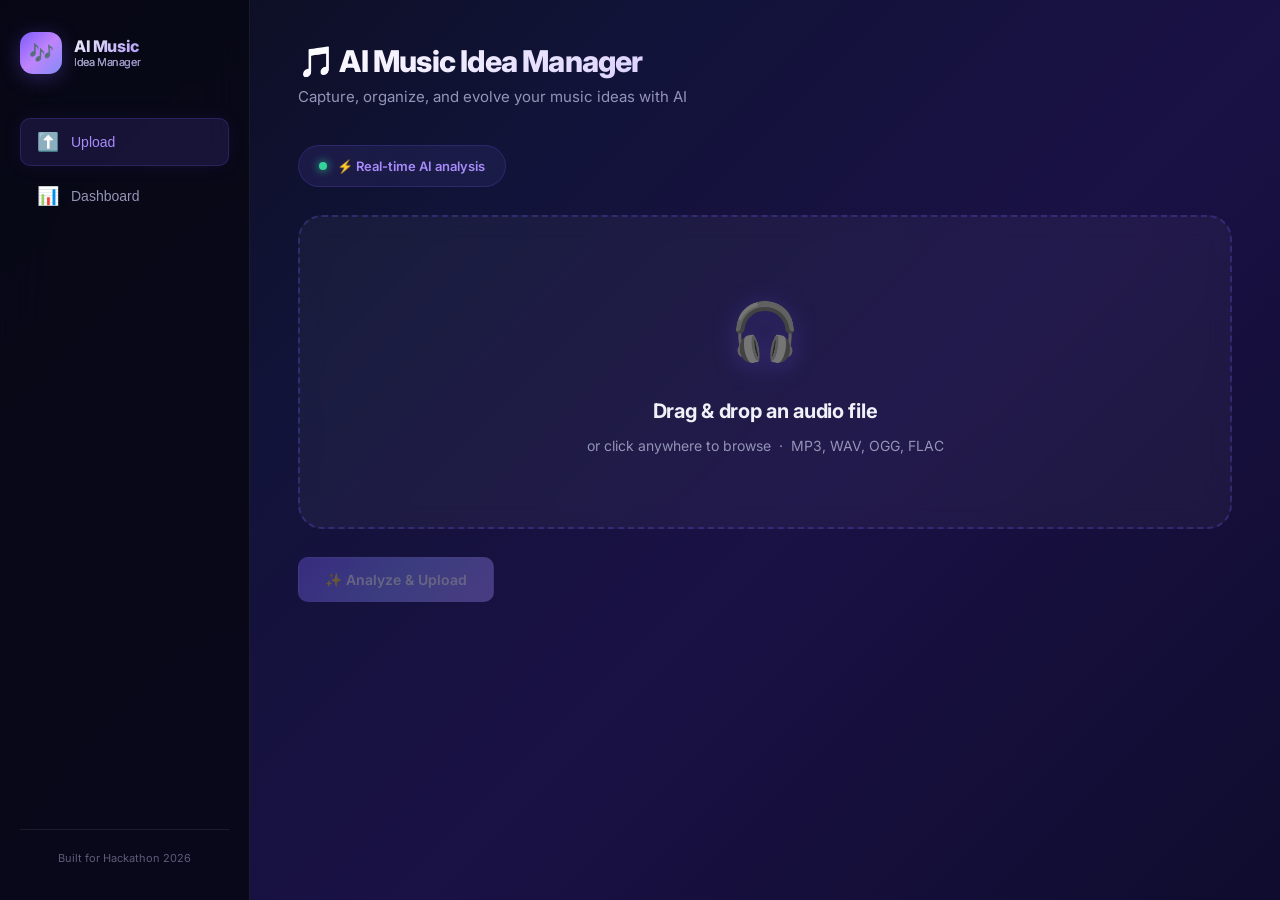
==== local-version/index.html @ 2355f76c "Final hackathon version" ====
<!DOCTYPE html>
<html lang="en">
<head>
  <meta charset="UTF-8" />
  <meta name="viewport" content="width=device-width, initial-scale=1.0" />
  <meta name="description" content="AI Music Idea Manager — Upload audio ideas, get AI-powered tags, and manage creative versions. Zero-setup local version." />
  <title>AI Music Idea Manager — Local</title>

  <!-- Google Font -->
  <link rel="preconnect" href="https://fonts.googleapis.com" />
  <link rel="preconnect" href="https://fonts.gstatic.com" crossorigin />
  <link href="https://fonts.googleapis.com/css2?family=Inter:wght@300;400;500;600;700&display=swap" rel="stylesheet" />

  <!-- Shared Styles (reuse parent CSS) -->
  <link rel="stylesheet" href="../style.css" />
</head>
<body>

  <!-- ——— Toast Notification Container ——— -->
  <div id="toast-container" class="toast-container"></div>

  <div class="app-container">

    <!-- ========== SIDEBAR ========== -->
    <aside class="sidebar">
      <div class="sidebar-brand">
        <div class="logo-icon">🎶</div>
        <h1>AI Music<span>Idea Manager</span></h1>
      </div>

      <nav class="sidebar-nav">
        <button class="nav-item active" data-section="upload" id="nav-upload">
          <span class="icon">⬆️</span>
          <span class="nav-text">Upload</span>
        </button>
        <button class="nav-item" data-section="dashboard" id="nav-dashboard">
          <span class="icon">📊</span>
          <span class="nav-text">Dashboard</span>
        </button>
      </nav>

      <div class="sidebar-footer">
        Built for Hackathon 2026
      </div>
    </aside>

    <!-- ========== MAIN CONTENT ========== -->
    <main class="main-content">

      <!-- ——— UPLOAD PAGE ——— -->
      <section id="section-upload" class="page-section active">
        <div class="page-header">
          <h2>🎵 AI Music Idea Manager</h2>
          <p>Capture, organize, and evolve your music ideas with AI</p>
        </div>

        <!-- AI capability badge -->
        <div class="ai-badge">
          <span class="ai-badge-dot"></span>
          ⚡ Real-time AI analysis
        </div>

        <!-- Drop zone -->
        <div id="upload-area" class="upload-area">
          <span class="upload-icon">🎧</span>
          <h3>Drag &amp; drop an audio file</h3>
          <p>or click anywhere to browse &nbsp;·&nbsp; MP3, WAV, OGG, FLAC</p>
          <input type="file" id="file-input" accept="audio/*" />
        </div>

        <!-- Selected file info -->
        <div id="file-info" class="file-info">
          <span class="file-icon">🎵</span>
          <div class="file-details">
            <div id="file-name" class="file-name">—</div>
            <div id="file-size" class="file-size">—</div>
          </div>
        </div>

        <!-- Action buttons -->
        <div class="btn-group">
          <button id="analyze-btn" class="btn btn-primary" disabled>
            ✨ Analyze &amp; Upload
          </button>
        </div>

        <!-- Spinner -->
        <div id="spinner" class="spinner-overlay">
          <div class="spinner"></div>
          <span>🧠 Preparing analysis...</span>
        </div>

        <!-- AI Results -->
        <div id="ai-results" class="ai-results">
          <h4>🧠 AI Analysis Results</h4>
          <div class="tag-grid">
            <div class="tag-card mood">
              <div class="tag-label">Mood</div>
              <div id="tag-mood" class="tag-value">—</div>
            </div>
            <div class="tag-card bpm">
              <div class="tag-label">BPM</div>
              <div id="tag-bpm" class="tag-value">—</div>
            </div>
            <div class="tag-card type">
              <div class="tag-label">Type</div>
              <div id="tag-type" class="tag-value">—</div>
            </div>
          </div>
          <!-- AI Confidence Indicator -->
          <div class="ai-confidence">
            <span class="confidence-icon">🛡️</span>
            <span class="confidence-label">AI Confidence</span>
            <span id="confidence-value" class="confidence-value">—</span>
          </div>
          <p class="ai-trust-signal">Tags generated based on audio characteristics</p>
        </div>
      </section>

      <!-- ——— DASHBOARD PAGE ——— -->
      <section id="section-dashboard" class="page-section">
        <div class="page-header">
          <h2>Dashboard</h2>
          <p>All your music ideas in one place.</p>
        </div>

        <!-- Toolbar / Filters -->
        <!-- Toolbar / Filters -->
        <div class="dashboard-toolbar">
          <div class="filter-group">
            <span class="filter-label">Filter by Mood:</span>
            <div class="filter-pills" id="mood-filter-pills">
              <button class="filter-pill active" data-val="all">All</button>
              <button class="filter-pill" data-val="Calm">🌊 Calm</button>
              <button class="filter-pill" data-val="Happy">☀️ Happy</button>
              <button class="filter-pill" data-val="Energetic">⚡ Energetic</button>
            </div>
          </div>
          <div class="filter-group">
            <span class="filter-label">Filter by Type:</span>
            <div class="filter-pills" id="type-filter-pills">
              <button class="filter-pill active" data-val="all">All</button>
              <button class="filter-pill" data-val="Melody">🎵 Melody</button>
              <button class="filter-pill" data-val="Beat">🥁 Beat</button>
              <button class="filter-pill" data-val="Chord Progression">🎹 Chord</button>
            </div>
          </div>
        </div>

        <h3 id="idea-count" class="section-title">Your Ideas (0)</h3>

        <!-- Ideas grid -->
        <div id="ideas-grid" class="ideas-grid">
          <div class="empty-state" style="grid-column:1/-1;">
            <span class="empty-icon">🎵</span>
            <h3>No ideas yet</h3>
            <p>Upload your first audio idea to get started.</p>
          </div>
        </div>
      </section>

    </main>
  </div>

  <!-- ========== SCRIPTS ========== -->
  <!-- NO Firebase needed — local storage backend -->
  <script src="storage.js"></script>
  <script src="../app.js"></script>

</body>
</html>
---- style.css ----
/* ============================================================
   style.css — AI Music Idea Manager
   Premium SaaS dark theme · Glassmorphism · Deep gradient BG
   ============================================================ */

@import url('https://fonts.googleapis.com/css2?family=Inter:wght@300;400;500;600;700;800&display=swap');

/* ---------- Design Tokens ---------- */
:root {
  /* Gradient background */
  --bg-gradient:    linear-gradient(135deg, #0b0d1a 0%, #111338 30%, #1a1145 60%, #0f0c2e 100%);

  /* Surfaces — glassmorphism base */
  --glass:          rgba(255, 255, 255, 0.04);
  --glass-border:   rgba(255, 255, 255, 0.08);
  --glass-strong:   rgba(255, 255, 255, 0.06);
  --glass-hover:    rgba(255, 255, 255, 0.09);

  /* Sidebar */
  --bg-sidebar:     rgba(8, 8, 20, 0.85);

  /* Accent palette — indigo / purple */
  --accent:         #7c5cfc;
  --accent-light:   #a78bfa;
  --accent-dim:     rgba(124, 92, 252, 0.14);
  --accent-glow:    rgba(124, 92, 252, 0.30);

  /* Status */
  --green:          #34d399;
  --green-dim:      rgba(52, 211, 153, 0.12);
  --amber:          #fbbf24;
  --amber-dim:      rgba(251, 191, 36, 0.12);
  --rose:           #fb7185;
  --rose-dim:       rgba(251, 113, 133, 0.12);
  --sky:            #38bdf8;
  --sky-dim:        rgba(56, 189, 248, 0.12);

  /* Text */
  --text-primary:   #f0f0f8;
  --text-secondary: #9494b8;
  --text-muted:     #5c5c7a;

  /* Misc */
  --radius:         14px;
  --radius-sm:      10px;
  --radius-lg:      20px;
  --radius-xl:      24px;
  --shadow-sm:      0 2px 12px rgba(0,0,0,0.25);
  --shadow-md:      0 8px 32px rgba(0,0,0,0.35);
  --shadow-glow:    0 0 40px rgba(124, 92, 252, 0.10);
  --ease:           cubic-bezier(.4,0,.2,1);
}

/* ---------- Reset ---------- */
*, *::before, *::after { margin: 0; padding: 0; box-sizing: border-box; }

html { scroll-behavior: smooth; }

body {
  font-family: 'Inter', -apple-system, BlinkMacSystemFont, sans-serif;
  background: var(--bg-gradient);
  background-attachment: fixed;
  color: var(--text-primary);
  line-height: 1.6;
  min-height: 100vh;
  overflow-x: hidden;
}

/* ---------- Layout ---------- */
.app-container {
  display: flex;
  min-height: 100vh;
}

/* ========== SIDEBAR ========== */
.sidebar {
  width: 250px;
  background: var(--bg-sidebar);
  backdrop-filter: blur(24px);
  -webkit-backdrop-filter: blur(24px);
  border-right: 1px solid var(--glass-border);
  display: flex;
  flex-direction: column;
  padding: 32px 20px;
  flex-shrink: 0;
  position: fixed;
  top: 0; left: 0; bottom: 0;
  z-index: 100;
}

.sidebar-brand {
  display: flex;
  align-items: center;
  gap: 12px;
  margin-bottom: 44px;
}

.sidebar-brand .logo-icon {
  width: 42px; height: 42px;
  background: linear-gradient(135deg, var(--accent), #c084fc, #818cf8);
  border-radius: 13px;
  display: flex; align-items: center; justify-content: center;
  font-size: 20px;
  box-shadow: 0 4px 20px rgba(124, 92, 252, 0.3);
}

.sidebar-brand h1 {
  font-size: 16px;
  font-weight: 800;
  letter-spacing: -0.4px;
  line-height: 1.2;
  background: linear-gradient(135deg, #f0f0f8, var(--accent-light));
  -webkit-background-clip: text;
  -webkit-text-fill-color: transparent;
  background-clip: text;
}

.sidebar-brand span {
  display: block;
  font-size: 11px;
  font-weight: 400;
  background: none;
  -webkit-text-fill-color: var(--text-secondary);
}

.sidebar-nav {
  display: flex;
  flex-direction: column;
  gap: 6px;
  flex: 1;
}

.nav-item {
  display: flex;
  align-items: center;
  gap: 12px;
  padding: 12px 16px;
  border-radius: var(--radius-sm);
  font-size: 14px;
  font-weight: 500;
  color: var(--text-secondary);
  cursor: pointer;
  transition: all 0.2s var(--ease);
  border: 1px solid transparent;
  background: none;
  width: 100%;
  text-align: left;
}

.nav-item:hover {
  background: var(--glass-hover);
  color: var(--text-primary);
  border-color: var(--glass-border);
}

.nav-item.active {
  background: var(--accent-dim);
  color: var(--accent-light);
  border-color: rgba(124, 92, 252, 0.2);
  box-shadow: 0 0 20px rgba(124, 92, 252, 0.08);
}

.nav-item .icon {
  font-size: 18px;
  width: 22px;
  text-align: center;
  flex-shrink: 0;
}

.sidebar-footer {
  margin-top: auto;
  padding-top: 20px;
  border-top: 1px solid var(--glass-border);
  font-size: 11px;
  color: var(--text-muted);
  text-align: center;
}

/* ========== MAIN CONTENT ========== */
.main-content {
  margin-left: 250px;
  flex: 1;
  padding: 44px 48px;
  max-width: 1160px;
}

/* ---------- Page Sections ---------- */
.page-section {
  display: none;
  animation: fadeUp 0.4s var(--ease);
}

.page-section.active { display: block; }

@keyframes fadeUp {
  from { opacity: 0; transform: translateY(16px); }
  to   { opacity: 1; transform: translateY(0); }
}

/* ---------- Page Header (Hero) ---------- */
.page-header {
  margin-bottom: 36px;
}

.page-header h2 {
  font-size: 30px;
  font-weight: 800;
  letter-spacing: -0.8px;
  line-height: 1.15;
  background: linear-gradient(135deg, #ffffff, var(--accent-light));
  -webkit-background-clip: text;
  -webkit-text-fill-color: transparent;
  background-clip: text;
}

.page-header p {
  color: var(--text-secondary);
  font-size: 15px;
  margin-top: 6px;
  font-weight: 400;
}

/* ---------- AI Capability Badge ---------- */
.ai-badge {
  display: inline-flex;
  align-items: center;
  gap: 10px;
  padding: 10px 20px;
  border-radius: 100px;
  background: linear-gradient(135deg, rgba(124,92,252,0.12), rgba(129,140,248,0.08));
  border: 1px solid rgba(124,92,252,0.20);
  font-size: 13px;
  font-weight: 600;
  color: var(--accent-light);
  margin-bottom: 28px;
  backdrop-filter: blur(8px);
}

.ai-badge-dot {
  width: 8px; height: 8px;
  border-radius: 50%;
  background: var(--green);
  box-shadow: 0 0 10px var(--green);
  animation: pulse-dot 2s ease-in-out infinite;
}

@keyframes pulse-dot {
  0%, 100% { opacity: 1; transform: scale(1); }
  50%      { opacity: 0.5; transform: scale(1.3); }
}

/* ========== UPLOAD AREA (Hero) ========== */
.upload-area {
  background: var(--glass);
  border: 2px dashed rgba(124, 92, 252, 0.25);
  border-radius: var(--radius-xl);
  padding: 70px 48px;
  text-align: center;
  cursor: pointer;
  position: relative;
  transition: all 0.3s var(--ease);
  backdrop-filter: blur(12px);
  -webkit-backdrop-filter: blur(12px);
}

.upload-area::after {
  content: '';
  position: absolute;
  inset: -1px;
  border-radius: var(--radius-xl);
  background: linear-gradient(135deg, rgba(124,92,252,0.08), transparent, rgba(129,140,248,0.06));
  z-index: -1;
  opacity: 0;
  transition: opacity 0.3s var(--ease);
}

.upload-area:hover,
.upload-area.drag-over {
  border-color: var(--accent);
  background: rgba(124, 92, 252, 0.06);
  box-shadow: 0 0 60px rgba(124, 92, 252, 0.12), var(--shadow-md);
  transform: translateY(-2px);
}

.upload-area:hover::after,
.upload-area.drag-over::after {
  opacity: 1;
}

.upload-area .upload-icon {
  font-size: 56px;
  margin-bottom: 18px;
  display: block;
  filter: drop-shadow(0 4px 12px rgba(124, 92, 252, 0.3));
}

.upload-area h3 {
  font-size: 20px;
  font-weight: 700;
  margin-bottom: 8px;
  letter-spacing: -0.3px;
}

.upload-area p {
  color: var(--text-secondary);
  font-size: 14px;
}

.upload-area input[type="file"] {
  position: absolute;
  inset: 0;
  opacity: 0;
  cursor: pointer;
}

/* ---------- File Info ---------- */
.file-info {
  margin-top: 24px;
  padding: 18px 24px;
  background: var(--glass-strong);
  border: 1px solid var(--glass-border);
  border-radius: var(--radius);
  backdrop-filter: blur(12px);
  display: none;
  align-items: center;
  gap: 14px;
  animation: fadeUp 0.3s var(--ease);
}

.file-info.visible { display: flex; }
.file-info .file-icon { font-size: 30px; }
.file-info .file-details { flex: 1; }
.file-info .file-name { font-weight: 600; font-size: 14px; }
.file-info .file-size { font-size: 12px; color: var(--text-secondary); }

/* ========== BUTTONS ========== */
.btn {
  display: inline-flex;
  align-items: center;
  gap: 8px;
  padding: 13px 26px;
  border-radius: var(--radius-sm);
  font-family: inherit;
  font-size: 14px;
  font-weight: 600;
  cursor: pointer;
  border: none;
  transition: all 0.2s var(--ease);
}

.btn:active {
  transform: scale(0.96) !important;
}

.btn-primary {
  background: linear-gradient(135deg, var(--accent), #818cf8, #a78bfa);
  color: #fff;
  box-shadow: 0 4px 20px var(--accent-glow);
  border: 1px solid rgba(167,139,250,0.3);
}

.btn-primary:hover {
  transform: translateY(-2px) scale(1.02);
  box-shadow: 0 8px 32px var(--accent-glow), 0 0 20px rgba(124,92,252,0.15);
}

.btn-primary:disabled {
  opacity: 0.35;
  cursor: not-allowed;
  transform: none;
  box-shadow: none;
}

.btn-secondary {
  background: var(--glass-strong);
  color: var(--text-primary);
  border: 1px solid var(--glass-border);
  backdrop-filter: blur(8px);
}

.btn-secondary:hover {
  background: var(--glass-hover);
  border-color: rgba(124,92,252,0.3);
  transform: translateY(-1px);
  box-shadow: 0 4px 16px rgba(0,0,0,0.2);
}

.btn-sm {
  padding: 8px 16px;
  font-size: 12px;
  border-radius: 8px;
}

.btn-group {
  display: flex;
  gap: 12px;
  margin-top: 28px;
}

/* ========== AI RESULTS PANEL ========== */
.ai-results {
  margin-top: 32px;
  padding: 28px;
  background: var(--glass);
  border-radius: var(--radius-lg);
  border: 1px solid var(--glass-border);
  display: none;
}

.ai-results.visible {
  display: block;
  animation: fadeUp 0.5s var(--ease);
  background: linear-gradient(135deg, rgba(124,92,252,0.06), rgba(16,16,32,0.6));
  backdrop-filter: blur(20px);
  -webkit-backdrop-filter: blur(20px);
  border: 1px solid rgba(124,92,252,0.18);
  box-shadow: 0 12px 48px rgba(124,92,252,0.08), var(--shadow-glow);
}

.ai-results h4 {
  font-size: 15px;
  font-weight: 700;
  margin-bottom: 20px;
  display: flex;
  align-items: center;
  gap: 8px;
  color: var(--accent-light);
}

.tag-grid {
  display: grid;
  grid-template-columns: repeat(3, 1fr);
  gap: 14px;
}

.tag-card {
  background: var(--glass-strong);
  border-radius: var(--radius);
  padding: 20px;
  text-align: center;
  border: 1px solid var(--glass-border);
  backdrop-filter: blur(8px);
  transition: all 0.25s var(--ease);
}

.ai-results.visible .tag-card {
  opacity: 0;
  animation: popIn 0.5s var(--ease) forwards;
}

.ai-results.visible .tag-card:nth-child(1) { animation-delay: 0.1s; }
.ai-results.visible .tag-card:nth-child(2) { animation-delay: 0.25s; }
.ai-results.visible .tag-card:nth-child(3) { animation-delay: 0.4s; }

@keyframes popIn {
  from { opacity: 0; transform: translateY(16px) scale(0.95); }
  to   { opacity: 1; transform: translateY(0) scale(1); }
}

.tag-card:hover {
  transform: translateY(-2px);
  border-color: rgba(255,255,255,0.12);
  box-shadow: var(--shadow-sm);
}

.tag-card .tag-label {
  font-size: 10px;
  text-transform: uppercase;
  letter-spacing: 1.5px;
  color: var(--text-muted);
  margin-bottom: 8px;
  font-weight: 600;
}

.tag-card .tag-value {
  font-size: 18px;
  font-weight: 700;
  letter-spacing: -0.3px;
}

.tag-card.mood .tag-value { color: var(--amber); }
.tag-card.bpm .tag-value  { color: var(--sky); }
.tag-card.type .tag-value { color: var(--green); }

/* ---------- Confidence Indicator ---------- */
.ai-confidence {
  margin-top: 18px;
  display: flex;
  align-items: center;
  gap: 10px;
  padding: 14px 20px;
  background: linear-gradient(135deg, rgba(52,211,153,0.06), rgba(52,211,153,0.02));
  border-radius: var(--radius-sm);
  border: 1px solid rgba(52,211,153,0.12);
  backdrop-filter: blur(8px);
}

.confidence-icon { font-size: 16px; }

.confidence-label {
  font-size: 11px;
  text-transform: uppercase;
  letter-spacing: 1.2px;
  color: var(--text-secondary);
  font-weight: 600;
}

.confidence-value {
  font-size: 14px;
  font-weight: 700;
  color: var(--green);
  margin-left: auto;
}

.ai-trust-signal {
  margin-top: 16px;
  font-size: 11px;
  text-align: center;
  color: var(--text-muted);
  font-weight: 500;
  letter-spacing: 0.2px;
}

/* ========== SPINNER ========== */
.spinner-overlay {
  display: none;
  align-items: center;
  justify-content: center;
  gap: 14px;
  margin-top: 24px;
  font-size: 14px;
  color: var(--text-secondary);
  font-weight: 500;
}

.spinner-overlay.visible { display: flex; }

.spinner-overlay span { transition: opacity 0.2s ease; }

.spinner {
  width: 24px; height: 24px;
  border: 3px solid rgba(124,92,252,0.2);
  border-top-color: var(--accent);
  border-radius: 50%;
  animation: spin 0.7s linear infinite;
}

@keyframes spin { to { transform: rotate(360deg); } }

/* ========== DASHBOARD ========== */
.dashboard-toolbar {
  display: flex;
  flex-direction: column;
  align-items: flex-start;
  gap: 16px;
  margin-bottom: 32px;
}

.filter-group {
  display: flex;
  align-items: center;
  gap: 12px;
}
.filter-label {
  font-size: 13px;
  font-weight: 600;
  color: var(--text-secondary);
  width: 100px;
}
.filter-pills {
  display: flex;
  gap: 8px;
  flex-wrap: wrap;
}
.filter-pill {
  background: var(--glass);
  border: 1px solid var(--glass-border);
  color: var(--text-secondary);
  padding: 6px 16px;
  border-radius: 100px;
  font-size: 13px;
  font-weight: 500;
  cursor: pointer;
  transition: all 0.2s var(--ease);
}
.filter-pill:hover {
  background: var(--glass-hover);
  color: var(--text-primary);
}
.filter-pill.active {
  background: var(--accent-dim);
  border-color: var(--accent);
  color: var(--accent-light);
}

.section-title {
  font-size: 16px;
  font-weight: 600;
  color: var(--text-secondary);
  margin-bottom: 24px;
  padding-bottom: 12px;
  border-bottom: 1px solid var(--glass-border);
}

.ideas-grid {
  display: grid;
  grid-template-columns: repeat(auto-fill, minmax(340px, 1fr));
  gap: 22px;
}

/* ========== IDEA CARD (Glassmorphism) ========== */
.idea-card {
  background: var(--glass);
  border: 1px solid var(--glass-border);
  border-radius: var(--radius-lg);
  padding: 24px;
  position: relative;
  overflow: hidden;
  backdrop-filter: blur(16px);
  -webkit-backdrop-filter: blur(16px);
  transition: transform 0.2s ease, box-shadow 0.2s ease, border-color 0.2s ease;
}

.idea-card:hover {
  transform: translateY(-4px);
  border-color: rgba(255, 255, 255, 0.15);
  box-shadow: 0 16px 40px rgba(0, 0, 0, 0.4);
}

.idea-card::before {
  content: '';
  position: absolute;
  top: 0; left: 0; right: 0;
  height: 3px;
  background: linear-gradient(90deg, var(--accent), #c084fc, #818cf8, var(--sky));
  opacity: 0;
  transition: opacity 0.3s var(--ease);
}

.idea-card:hover {
  border-color: rgba(124,92,252,0.25);
  transform: translateY(-4px) scale(1.015);
  box-shadow: 0 16px 48px rgba(0,0,0,0.3), 0 0 30px rgba(124,92,252,0.08);
  background: var(--glass-hover);
}

.idea-card:hover::before { opacity: 1; }

.card-header {
  display: flex;
  align-items: flex-start;
  justify-content: space-between;
  margin-bottom: 16px;
}

.card-title {
  font-size: 15px;
  font-weight: 600;
  word-break: break-word;
  flex: 1;
  margin-right: 12px;
  letter-spacing: -0.2px;
}

.variation-badge {
  display: inline-flex;
  align-items: center;
  gap: 4px;
  padding: 4px 12px;
  border-radius: 100px;
  font-size: 11px;
  font-weight: 600;
  background: var(--accent-dim);
  color: var(--accent-light);
  border: 1px solid rgba(124,92,252,0.15);
  flex-shrink: 0;
}

.original-badge {
  display: inline-flex;
  align-items: center;
  gap: 4px;
  padding: 4px 12px;
  border-radius: 100px;
  font-size: 11px;
  font-weight: 600;
  background: var(--green-dim);
  color: var(--green);
  border: 1px solid rgba(52,211,153,0.15);
  flex-shrink: 0;
}

.delete-btn {
  position: absolute;
  top: 16px;
  right: 16px;
  background: none;
  border: none;
  cursor: pointer;
  font-size: 14px;
  opacity: 0.5;
  transition: all 0.2s var(--ease);
  padding: 4px;
  border-radius: 6px;
  display: flex;
  align-items: center;
  justify-content: center;
  z-index: 10;
}

.delete-btn:hover {
  opacity: 1;
  background: var(--rose-dim);
  transform: scale(1.1);
}

.card-meta {
  font-size: 11px;
  color: var(--text-muted);
  margin-bottom: 12px;
  display: flex;
  gap: 12px;
}

.parent-link {
  font-size: 12px;
  color: var(--text-muted);
  margin-bottom: 14px;
  display: flex;
  align-items: center;
  gap: 6px;
}

.parent-link span { color: var(--accent-light); font-weight: 500; }

/* Audio player */
.card-player {
  width: 100%;
  margin-bottom: 18px;
}

.card-player audio {
  width: 100%;
  height: 38px;
  border-radius: 8px;
  opacity: 0.85;
  transition: opacity 0.2s ease;
}

.card-player audio:hover { opacity: 1; }

/* Card tag pills */
.card-tags {
  display: flex;
  gap: 8px;
  flex-wrap: wrap;
  margin-bottom: 18px;
}

.tag-pill {
  padding: 5px 14px;
  border-radius: 100px;
  font-size: 12px;
  font-weight: 600;
  backdrop-filter: blur(4px);
  border: 1px solid transparent;
  transition: all 0.2s var(--ease);
}

.tag-pill:hover { transform: translateY(-1px); }

.tag-pill.mood {
  background: var(--amber-dim);
  color: var(--amber);
  border-color: rgba(251,191,36,0.15);
}

.tag-pill.bpm {
  background: var(--sky-dim);
  color: var(--sky);
  border-color: rgba(56,189,248,0.15);
}

.tag-pill.type {
  background: var(--green-dim);
  color: var(--green);
  border-color: rgba(52,211,153,0.15);
}

/* ---------- Inline Editing Styles ---------- */
.editable-title {
  cursor: text;
  padding: 2px 6px;
  border-radius: 6px;
  transition: all 0.2s var(--ease);
  outline: none;
  border: 1px solid transparent;
}
.editable-title:hover, .editable-title:focus {
  background: rgba(255, 255, 255, 0.05);
  border-color: rgba(255, 255, 255, 0.1);
}

.editable-tag {
  cursor: pointer;
}
.editable-tag:hover {
  opacity: 0.8;
  transform: scale(1.05);
  box-shadow: 0 2px 8px rgba(0,0,0,0.2);
}

.inline-input, .inline-select {
  background: var(--bg-primary);
  color: var(--text-primary);
  border: 1px solid var(--accent);
  border-radius: 100px;
  font: inherit;
  outline: none;
  padding: 0 8px;
  font-size: 12px;
  height: 20px;
  margin: -2px 0;
}
.inline-input {
  width: 55px;
  text-align: center;
}

/* Card actions */
.card-actions {
  display: flex;
  gap: 8px;
  padding-top: 16px;
  border-top: 1px solid var(--glass-border);
}

/* ========== EMPTY STATE ========== */
.empty-state {
  text-align: center;
  padding: 80px 24px;
  color: var(--text-muted);
}

.empty-state .empty-icon {
  font-size: 56px;
  margin-bottom: 18px;
  display: block;
  filter: grayscale(0.3);
}

.empty-state h3 {
  font-size: 18px;
  font-weight: 700;
  color: var(--text-secondary);
  margin-bottom: 8px;
}

.empty-state p { font-size: 14px; }

/* ========== TOAST ========== */
.toast-container {
  position: fixed;
  top: 24px;
  right: 24px;
  z-index: 1000;
  display: flex;
  flex-direction: column;
  gap: 10px;
}

.toast {
  background: rgba(16, 16, 32, 0.9);
  backdrop-filter: blur(16px);
  border: 1px solid var(--glass-border);
  border-left: 4px solid var(--green);
  border-radius: var(--radius-sm);
  padding: 14px 22px;
  font-size: 13px;
  font-weight: 500;
  box-shadow: var(--shadow-md);
  animation: slideIn 0.35s var(--ease), fadeOut 0.35s var(--ease) 2.7s forwards;
  max-width: 360px;
}

.toast.error { border-left-color: var(--rose); }

@keyframes slideIn {
  from { transform: translateX(40px); opacity: 0; }
  to   { transform: translateX(0);    opacity: 1; }
}

@keyframes fadeOut {
  to { opacity: 0; transform: translateX(40px); }
}

/* ========== RESPONSIVE ========== */
@media (max-width: 768px) {
  .sidebar {
    width: 68px;
    padding: 20px 10px;
  }
  .sidebar-brand h1, .sidebar-brand span,
  .nav-item .nav-text, .sidebar-footer {
    display: none;
  }
  .nav-item {
    justify-content: center;
    padding: 12px;
  }
  .main-content {
    margin-left: 68px;
    padding: 28px 18px;
  }
  .ideas-grid {
    grid-template-columns: 1fr;
  }
  .tag-grid {
    grid-template-columns: 1fr;
  }
}
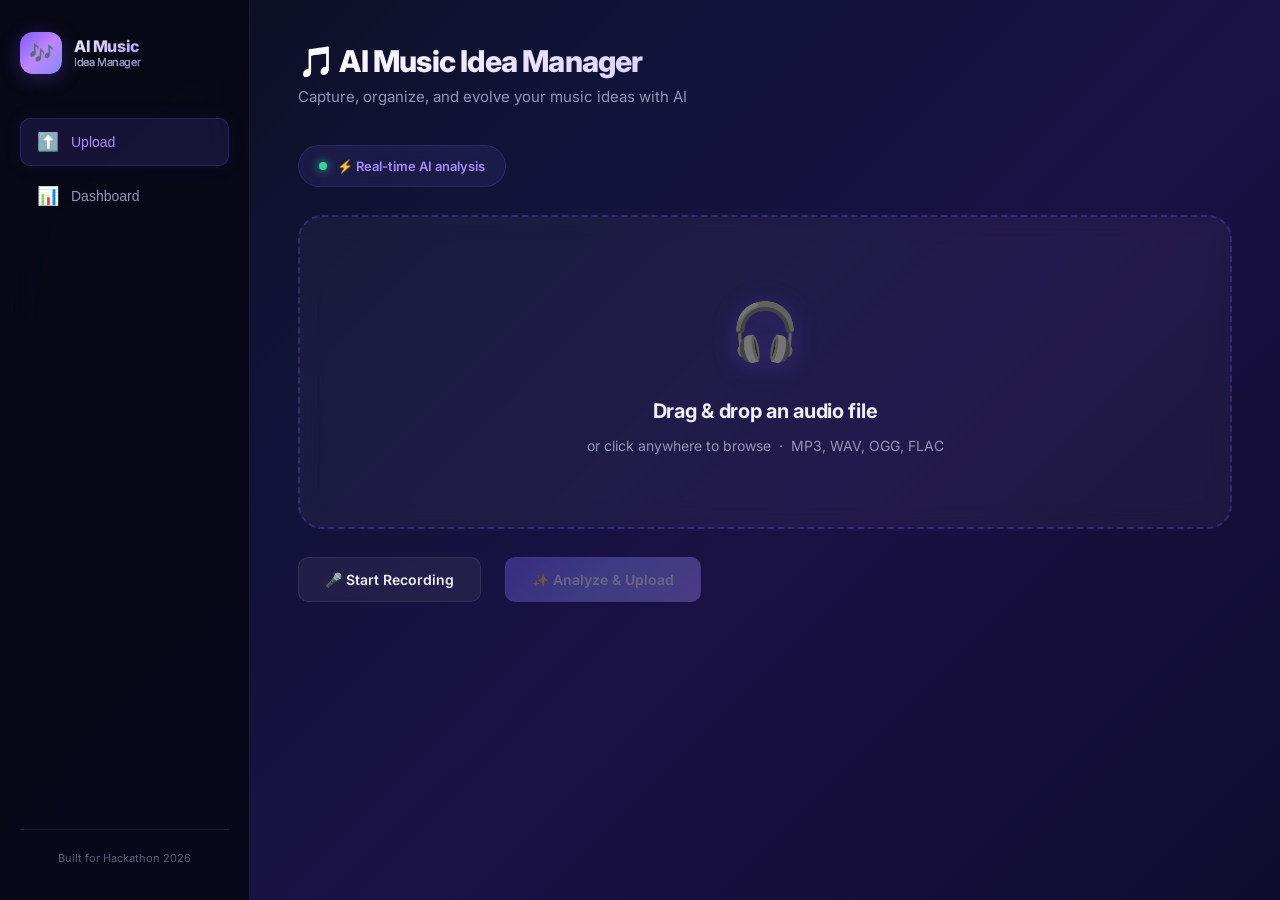
==== commit 64c32ece: "Add recording feature (MediaRecorder integration)" ====
--- a/local-version/index.html
+++ b/local-version/index.html
@@ -79,6 +79,12 @@
 
         <!-- Action buttons -->
         <div class="btn-group">
+          <button id="record-btn" class="btn btn-secondary" style="margin-right: 12px;">
+            🎤 Start Recording
+          </button>
+          <button id="stop-record-btn" class="btn btn-secondary" style="display: none; margin-right: 12px; background-color: var(--rose-dim); color: var(--rose); border-color: rgba(244,63,94,0.3);">
+            ⏹ Stop Recording
+          </button>
           <button id="analyze-btn" class="btn btn-primary" disabled>
             ✨ Analyze &amp; Upload
           </button>
